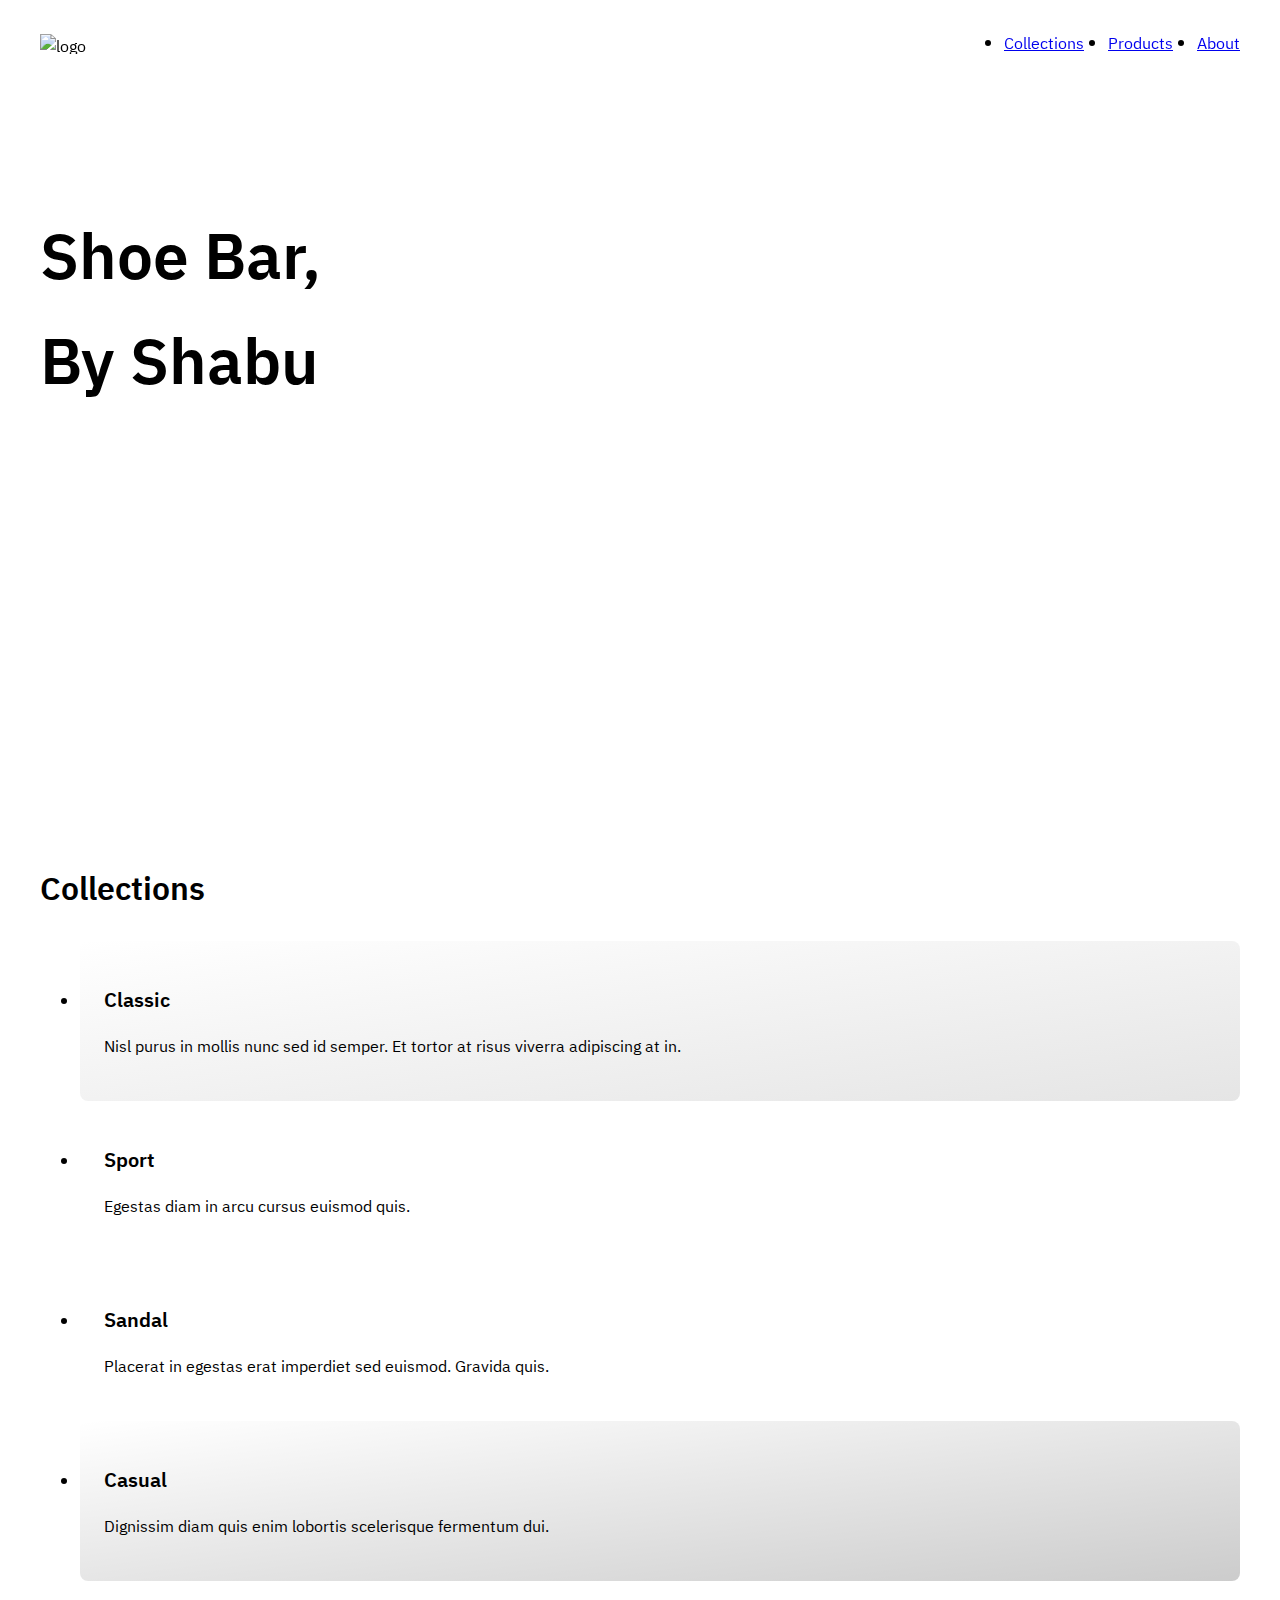
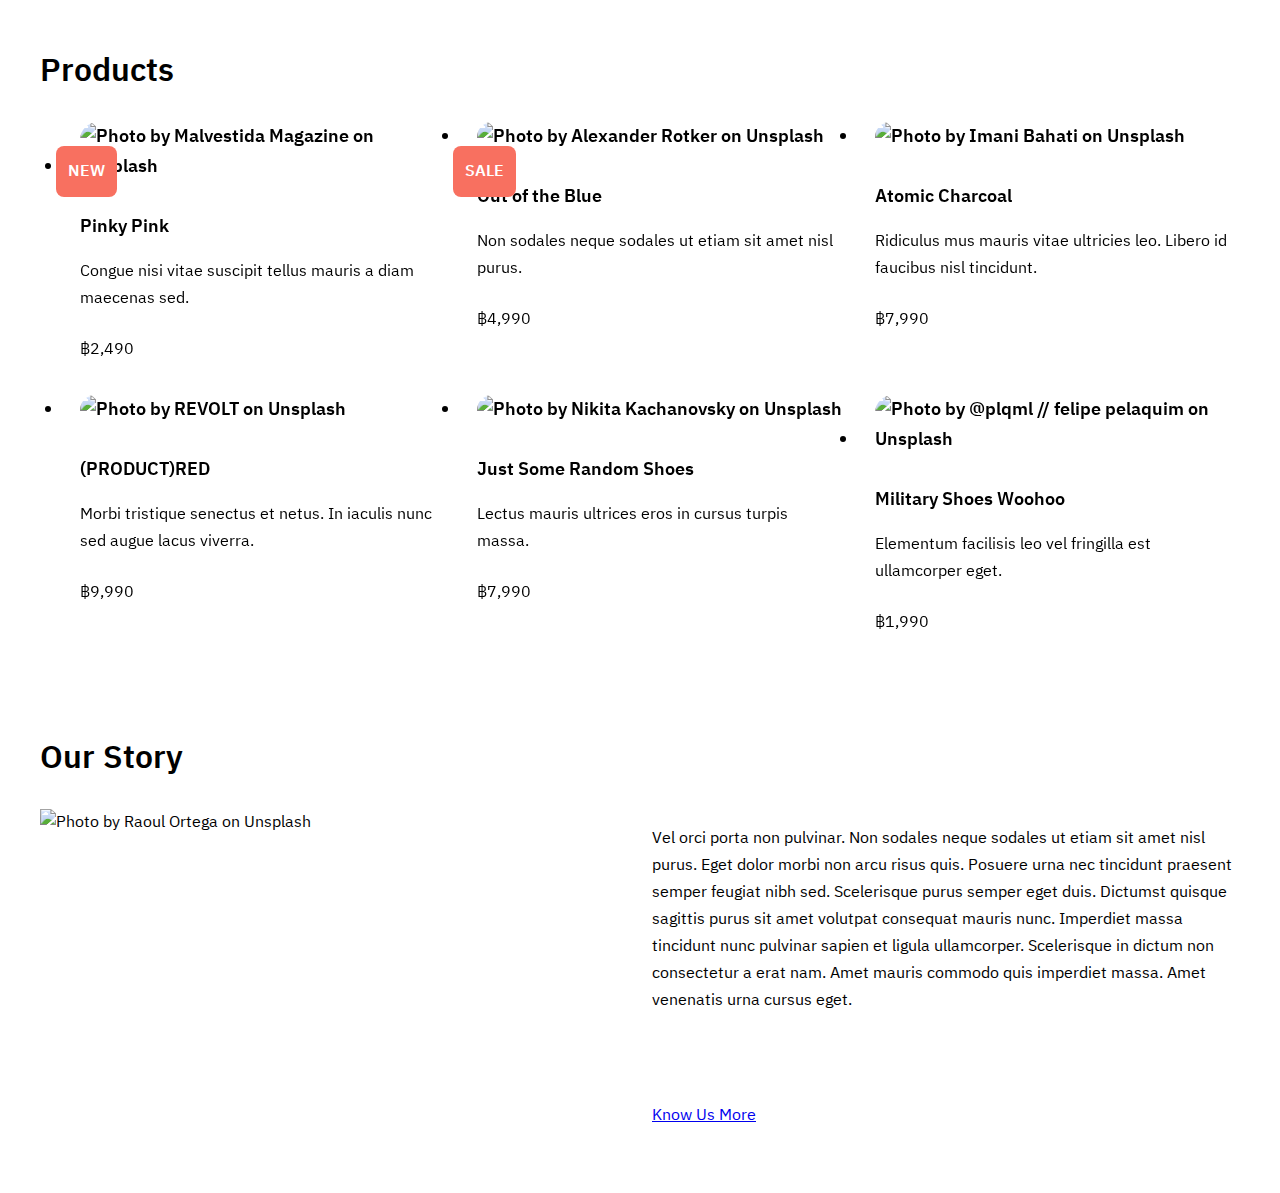
==== my-store/index.html @ 364e6154 "Add new & sale label and menu bar" ====
<!DOCTYPE html>
<html>
  <head>
    <meta name="viewport" content="width=device-width, initial-scale=1.0" />
    <title>Shoe Bar</title>
    <link rel="stylesheet" href="https://unpkg.com/reset-css@5.0.1/reset.css" />
    <link rel="preconnect" href="https://fonts.googleapis.com" />
    <link rel="preconnect" href="https://fonts.gstatic.com" crossorigin />
    <link href="https://fonts.googleapis.com/css2?family=IBM+Plex+Sans+Thai+Looped:wght@100;200;300;400;500;600;700&display=swap" rel="stylesheet" />
    <link rel="stylesheet" href="css/main.css" />
  </head>
  <body>
    <header class="menu-bar container">
      <img src="./images/logo.png" alt="logo" class="logo" />
      <nav class="nav-menu">
        <ul class="nav-list">
          <li class="nav-item"><a href="/" class="nav-link">Collections</a></li>
          <li class="nav-item"><a href="/" class="nav-link">Products</a></li>
          <li class="nav-item"><a href="/" class="nav-link">About</a></li>
        </ul>
      </nav>
    </header>

    <main>
      <!-- Hero Section -->
      <section class="hero-section section">
        <h1 class="hero-title container">
          Shoe Bar,<br />
          By Shabu 
        </h1>
      </section>

      <!-- Collection Section-->
      <section class="section container">
        <h2 class="section-title">Collections</h2>
        <ul class="collection-list">
          <li class="collection-item collection-item-one">
            <h3 class="collection-item-title">Classic</h3>
            <p>
              Nisl purus in mollis nunc sed id semper. Et tortor at risus
              viverra adipiscing at in.
            </p>
          </li>
          <li class="collection-item collection-item-two">
            <h3 class="collection-item-title">Sport</h3>
            <p>Egestas diam in arcu cursus euismod quis.</p>
          </li>
          <li class="collection-item collection-item-three">
            <h3 class="collection-item-title">Sandal</h3>
            <p>Placerat in egestas erat imperdiet sed euismod. Gravida quis.</p>
          </li>
          <li class="collection-item collection-item-four">
            <h3 class="collection-item-title">Casual</h3>
            <p>Dignissim diam quis enim lobortis scelerisque fermentum dui.</p>
          </li>
        </ul>
      </section>

      <!-- Product Section -->
      <section class="section container">
        <h2 class="section-title">Products</h2>
        <ul class="product-list">
          <li class="product-item">
            <img
              src="./images/pinky-pink.jpg"
              alt="Photo by Malvestida Magazine on Unsplash"
              class="product-item-image"
            />
            <div class="product-label">NEW</div>
            <h3 class="product-item-title">Pinky Pink</h3>
            <p>Congue nisi vitae suscipit tellus mauris a diam maecenas sed.</p>
            <p class="price">฿2,490</p>
          </li>
          <li class="product-item">
            <img
              src="./images/out-of-the-blue.jpg"
              alt="Photo by Alexander Rotker on Unsplash"
              class="product-item-image "
            />
            <div class="product-label">SALE</div>
            <h3 class="product-item-title">Out of the Blue</h3>
            <p>Non sodales neque sodales ut etiam sit amet nisl purus.</p>
            <p class="price">฿4,990</p>
          </li>
          <li class="product-item">
            <img
              src="./images/atomic-charcoal.jpg"
              alt="Photo by Imani Bahati on Unsplash"
              class="product-item-image"
            />
            <h3 class="product-item-title">Atomic Charcoal</h3>
            <p>
              Ridiculus mus mauris vitae ultricies leo. Libero id faucibus nisl
              tincidunt.
            </p>
            <p class="price">฿7,990</p>
          </li>
          <li class="product-item">
            <img
              src="./images/product-red.jpg"
              alt="Photo by REVOLT on Unsplash"
              class="product-item-image"
            />
            <h3 class="product-item-title">(PRODUCT)RED</h3>
            <p>
              Morbi tristique senectus et netus. In iaculis nunc sed augue lacus
              viverra.
            </p>
            <p class="price">฿9,990</p>
          </li>
          <li class="product-item">
            <img
              src="./images/random-shoes.jpg"
              alt="Photo by Nikita Kachanovsky on Unsplash"
              class="product-item-image"
            />
            <h3 class="product-item-title">Just Some Random Shoes</h3>
            <p>Lectus mauris ultrices eros in cursus turpis massa.</p>
            <p class="price">฿7,990</p>
          </li>
          <li class="product-item">
            <img
              src="./images/military-shoes.jpg"
              alt="Photo by @plqml // felipe pelaquim on Unsplash"
              class="product-item-image"
            />
            <h3 class="product-item-title">Military Shoes Woohoo</h3>
            <p>Elementum facilisis leo vel fringilla est ullamcorper eget.</p>
            <p class="price">฿1,990</p>
          </li>
        </ul>
      </section>

      <!-- About Section -->
      <section class="section container">
        <h2 class="section-title">Our Story</h2>
        <div class="about-content">
          <img src="./images/our-story.jpg" alt="Photo by Raoul Ortega on Unsplash" class="about-image" />
          <div class="about-info">
  
            <p class="about-description">
              Vel orci porta non pulvinar. Non sodales neque sodales ut etiam sit
              amet nisl purus. Eget dolor morbi non arcu risus quis. Posuere urna
              nec tincidunt praesent semper feugiat nibh sed. Scelerisque purus
              semper eget duis. Dictumst quisque sagittis purus sit amet volutpat
              consequat mauris nunc. Imperdiet massa tincidunt nunc pulvinar
              sapien et ligula ullamcorper. Scelerisque in dictum non consectetur
              a erat nam. Amet mauris commodo quis imperdiet massa. Amet venenatis
              urna cursus eget.
            </p>
            <a href="/" class="button">Know Us More</a>
          </div>
        </div>
      </section>
    </main>
  </body>
</html>
---- my-store/css/main.css ----
/*---- Common ----*/
.container {
  width: 100%;
  max-width: 1200px;
  margin: 0px auto;
}

.section {
  margin-bottom: 64px;
}

body {
  font-family: IBM Plex Sans Thai Looped;
}

.section-title {
  font-size: 32px;
  font-weight: 600;
  margin-bottom: 24px;
}

/*---- Menu ----*/
.logo {
  height: 20px;
}

.menu-bar {
  height: 72px;
  display: flex;
  justify-content: space-between;
  align-items: center;
  position: sticky;
  top: 0px;
  left: 0px;
}

.nav-list {
  display: flex;
}

.nav-item {
  margin-left: 24px;
}

/*---- Hero Section ----*/
.hero-section {
  background-image: url('../images/hero-background.jpg'); /* Photo by Nicholas Kampouris on Unsplash */
  background-size: cover;
  background-position: center center;
  height: 720px;
}

.hero-title {
  font-size: 64px;
  font-weight: 600;
  padding-top: 128px;
}

/*---- Collection Section ----*/
.collection-item {
  background-size: cover;
  background-position: 50% 82%;
  padding: 24px;
  border-radius: 8px; 
}

.collection-item-title {
  font-size: 20px;
  font-weight: 600;
  margin-bottom: 12px;
}

.collection-item-one {
  background-image: linear-gradient(to bottom right, rgba(255, 255, 255, 0.9), rgba(0, 0, 0, 0.1)),
    url('../images/classic-collection.jpg'); /* Photo by NordWood Themes on Unsplash */
}

.collection-item-two {
  background-image: linear-gradient(
      to bottom right,
      rgba(255, 255, 255, 0.6),
      rgba(255, 255, 255, 0.2)
    ),
    url('../images/sport-collection.jpg'); /* Photo by Tom Radetzki on Unsplash */
}

.collection-item-three {
  background-image: linear-gradient(
      to bottom right,
      rgba(255, 255, 255, 0.6),
      rgba(255, 255, 255, 0.3)
    ),
    url('../images/sandal-collection.jpg'); /* Photo by Andy Garza on Unsplash */
}

.collection-item-four {
  background-image: linear-gradient(to bottom right, rgba(255, 255, 255, 0), rgba(0, 0, 0, 0.2)),
    url('../images/casual-collection.jpg'); /* Photo by Trendest Studio on Unsplash */
}

/*---- Product Section ----*/
.product-item {
  box-sizing: border;
  width: calc(100%/3 - 32px);
  margin-bottom: 16px;
  padding: 0px 16px;
  position: relative;
}


.product-item-image {
  width: 100%;
  height: 250px;
  object-fit: cover;
  font-size: 18px;
  font-weight: 600;
  border-radius: 18px;
  margin-bottom: 12px;
}

.product-item-title {
  font-size: 18px;
  font-weight: 600;
  margin-bottom: 8px;
}

.price {
  margin-top: 24px;
}

.product-list {
  display: flex;
  flex-wrap: wrap;
  margin-left: -16px;
  margin-right: -16px;
}

.product-label {
  background-color: #f87060;
  color: white;
  font-weight: 600;
  border-radius: 8px;
  padding: 12px;
  width: fit-content;
  position: absolute;
  top: 24px;
  left: -8px;
}

/*---- About Section ----*/
.about-content {
  display: flex;
}

.about-info {
  width: 50%;
  display: flex;
  flex-direction: column;
  justify-content: space-between;
}

.about-image {
  width: 50%;
  height: 320px;
  object-fit: cover;
  margin-right: 24px;
}
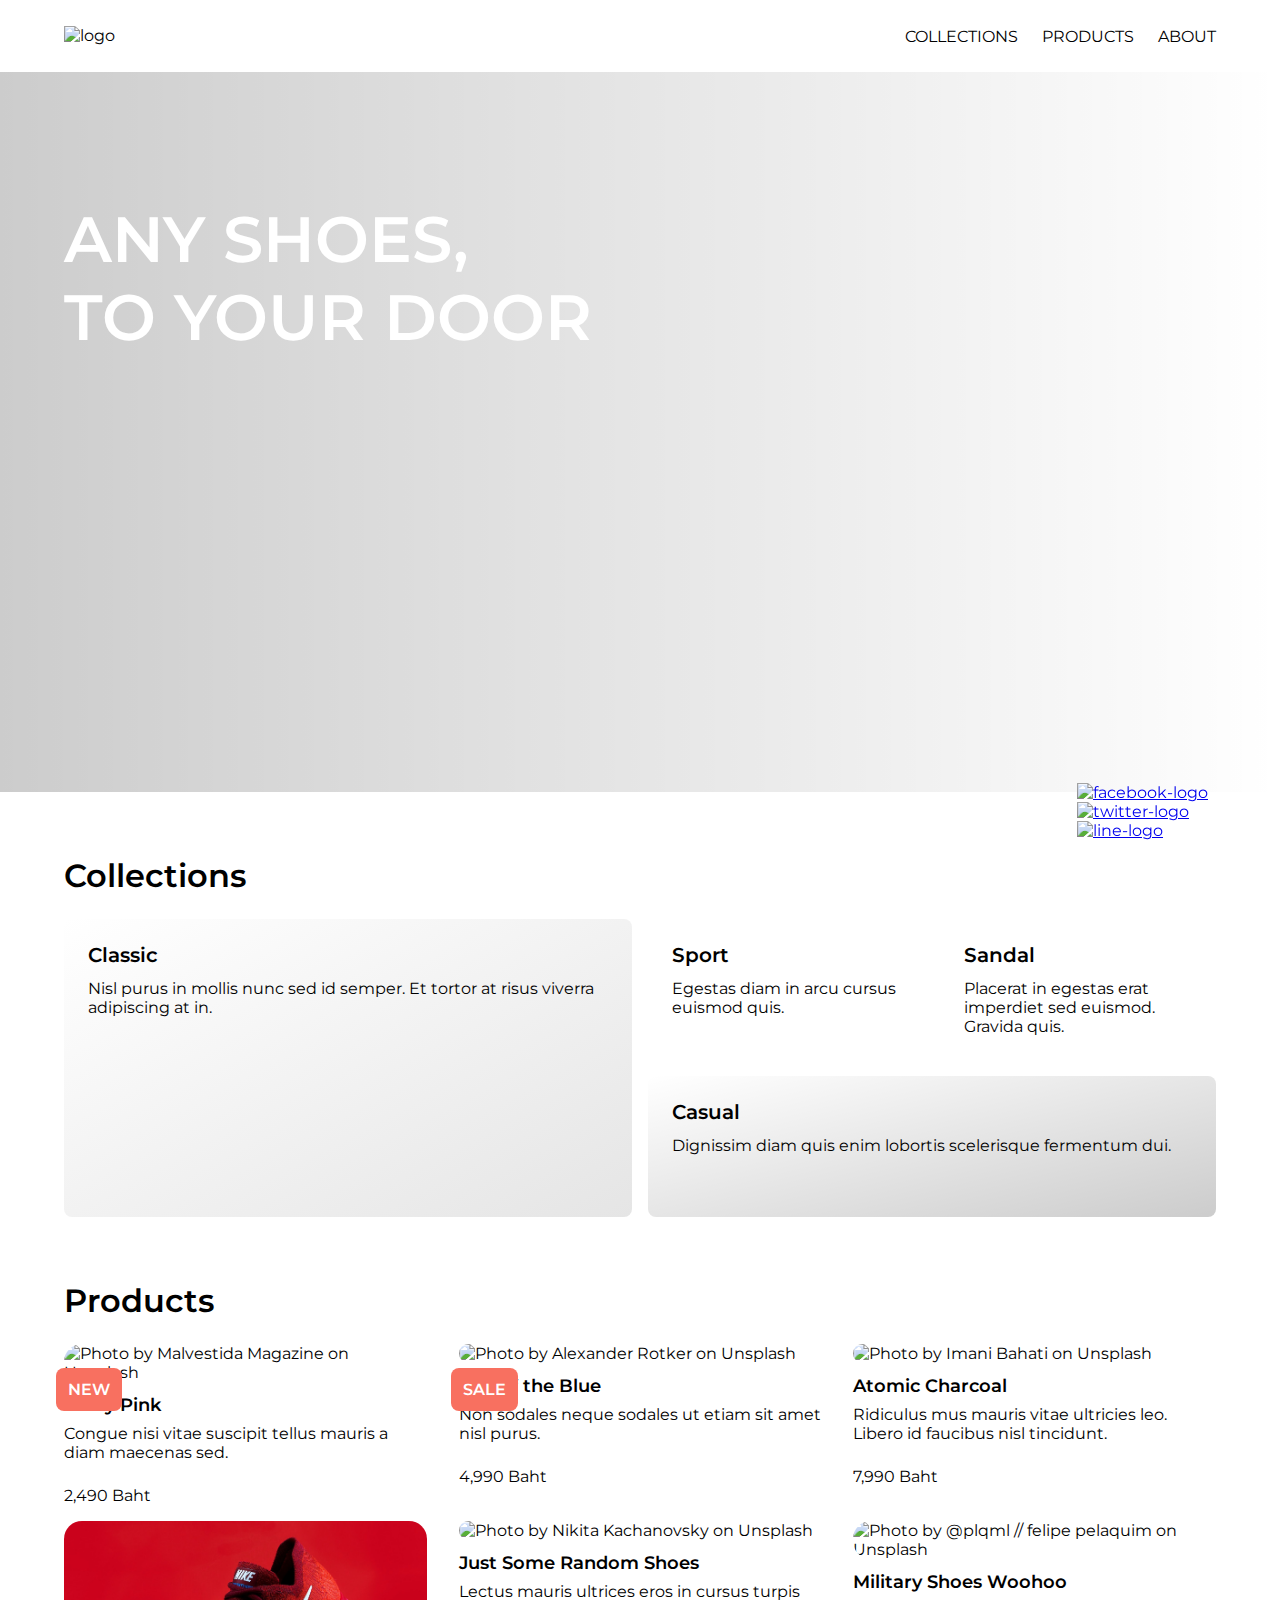
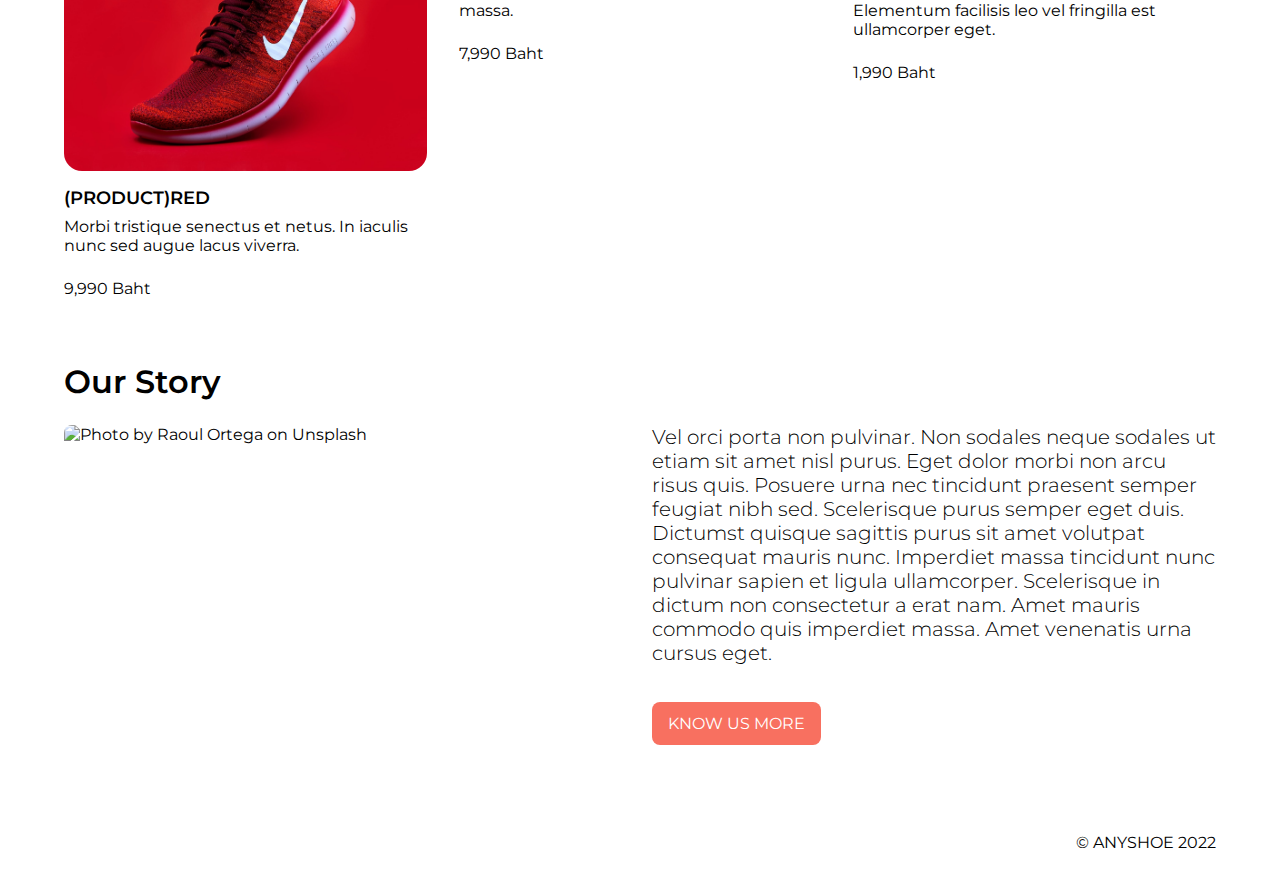
==== commit 34cbfd61: "Update my-store" ====
--- a/my-store/index.html
+++ b/my-store/index.html
@@ -2,31 +2,33 @@
 <html>
   <head>
     <meta name="viewport" content="width=device-width, initial-scale=1.0" />
-    <title>Shoe Bar</title>
-    <link rel="stylesheet" href="https://unpkg.com/reset-css@5.0.1/reset.css" />
-    <link rel="preconnect" href="https://fonts.googleapis.com" />
-    <link rel="preconnect" href="https://fonts.gstatic.com" crossorigin />
-    <link href="https://fonts.googleapis.com/css2?family=IBM+Plex+Sans+Thai+Looped:wght@100;200;300;400;500;600;700&display=swap" rel="stylesheet" />
+    <title>My Store</title>
+    <link rel="stylesheet" href="css/reset.css" />
+    <link rel="preconnect" href="https://fonts.googleapis.com">
+    <link rel="preconnect" href="https://fonts.gstatic.com" crossorigin>
+    <link href="https://fonts.googleapis.com/css2?family=Montserrat:wght@300;400;500;600&display=swap" rel="stylesheet">
     <link rel="stylesheet" href="css/main.css" />
   </head>
   <body>
-    <header class="menu-bar container">
-      <img src="./images/logo.png" alt="logo" class="logo" />
-      <nav class="nav-menu">
-        <ul class="nav-list">
-          <li class="nav-item"><a href="/" class="nav-link">Collections</a></li>
-          <li class="nav-item"><a href="/" class="nav-link">Products</a></li>
-          <li class="nav-item"><a href="/" class="nav-link">About</a></li>
-        </ul>
-      </nav>
+    <header class="menu-bar-wrapper">
+      <div class="menu-bar container">
+        <img src="./images/logo.png" alt="logo" class="logo" />
+        <nav class="nav-menu">
+          <ul class="nav-list">
+            <li class="nav-item"><a href="/" class="nav-link">Collections</a></li>
+            <li class="nav-item"><a href="/" class="nav-link">Products</a></li>
+            <li class="nav-item"><a href="/" class="nav-link">About</a></li>
+          </ul>
+        </nav>
+      </div>
     </header>
 
     <main>
       <!-- Hero Section -->
       <section class="hero-section section">
         <h1 class="hero-title container">
-          Shoe Bar,<br />
-          By Shabu 
+          Any Shoes,<br />
+          To Your Door
         </h1>
       </section>
 
@@ -34,22 +36,22 @@
       <section class="section container">
         <h2 class="section-title">Collections</h2>
         <ul class="collection-list">
-          <li class="collection-item collection-item-one">
+          <li class="collection-item collection-item-one hover-elevate">
             <h3 class="collection-item-title">Classic</h3>
             <p>
               Nisl purus in mollis nunc sed id semper. Et tortor at risus
               viverra adipiscing at in.
             </p>
           </li>
-          <li class="collection-item collection-item-two">
+          <li class="collection-item collection-item-two hover-elevate">
             <h3 class="collection-item-title">Sport</h3>
             <p>Egestas diam in arcu cursus euismod quis.</p>
           </li>
-          <li class="collection-item collection-item-three">
+          <li class="collection-item collection-item-three hover-elevate">
             <h3 class="collection-item-title">Sandal</h3>
             <p>Placerat in egestas erat imperdiet sed euismod. Gravida quis.</p>
           </li>
-          <li class="collection-item collection-item-four">
+          <li class="collection-item collection-item-four hover-elevate">
             <h3 class="collection-item-title">Casual</h3>
             <p>Dignissim diam quis enim lobortis scelerisque fermentum dui.</p>
           </li>
@@ -69,18 +71,18 @@
             <div class="product-label">NEW</div>
             <h3 class="product-item-title">Pinky Pink</h3>
             <p>Congue nisi vitae suscipit tellus mauris a diam maecenas sed.</p>
-            <p class="price">฿2,490</p>
+            <p class="price">2,490</p>
           </li>
           <li class="product-item">
             <img
               src="./images/out-of-the-blue.jpg"
               alt="Photo by Alexander Rotker on Unsplash"
-              class="product-item-image "
+              class="product-item-image"
             />
             <div class="product-label">SALE</div>
             <h3 class="product-item-title">Out of the Blue</h3>
             <p>Non sodales neque sodales ut etiam sit amet nisl purus.</p>
-            <p class="price">฿4,990</p>
+            <p class="price">4,990</p>
           </li>
           <li class="product-item">
             <img
@@ -93,11 +95,16 @@
               Ridiculus mus mauris vitae ultricies leo. Libero id faucibus nisl
               tincidunt.
             </p>
-            <p class="price">฿7,990</p>
-          </li>
-          <li class="product-item">
-            <img
-              src="./images/product-red.jpg"
+            <p class="price">7,990</p>
+          </li>
+          <li class="product-item">
+            <img
+              srcset="
+              ./images/product-red-1x.jpg 1x
+              ./images/product-red-2x.jpg 2x
+              ./images/product-red-3x.jpg 3x
+              "
+              src="./images/product-red-3x.jpg"
               alt="Photo by REVOLT on Unsplash"
               class="product-item-image"
             />
@@ -106,7 +113,7 @@
               Morbi tristique senectus et netus. In iaculis nunc sed augue lacus
               viverra.
             </p>
-            <p class="price">฿9,990</p>
+            <p class="price">9,990</p>
           </li>
           <li class="product-item">
             <img
@@ -116,7 +123,7 @@
             />
             <h3 class="product-item-title">Just Some Random Shoes</h3>
             <p>Lectus mauris ultrices eros in cursus turpis massa.</p>
-            <p class="price">฿7,990</p>
+            <p class="price">7,990</p>
           </li>
           <li class="product-item">
             <img
@@ -126,7 +133,7 @@
             />
             <h3 class="product-item-title">Military Shoes Woohoo</h3>
             <p>Elementum facilisis leo vel fringilla est ullamcorper eget.</p>
-            <p class="price">฿1,990</p>
+            <p class="price">1,990</p>
           </li>
         </ul>
       </section>
@@ -135,9 +142,12 @@
       <section class="section container">
         <h2 class="section-title">Our Story</h2>
         <div class="about-content">
-          <img src="./images/our-story.jpg" alt="Photo by Raoul Ortega on Unsplash" class="about-image" />
+          <img
+            src="./images/our-story.jpg"
+            alt="Photo by Raoul Ortega on Unsplash"
+            class="about-image"
+          />
           <div class="about-info">
-  
             <p class="about-description">
               Vel orci porta non pulvinar. Non sodales neque sodales ut etiam sit
               amet nisl purus. Eget dolor morbi non arcu risus quis. Posuere urna
@@ -148,10 +158,47 @@
               a erat nam. Amet mauris commodo quis imperdiet massa. Amet venenatis
               urna cursus eget.
             </p>
-            <a href="/" class="button">Know Us More</a>
+            <a href="about.html" class="button">Know Us More</a>
           </div>
         </div>
       </section>
+
+      <!-- Social List -->
+      <ul class="social-list">
+        <li class="social-item">
+          <a href="/">
+            <img
+              src="images/social-logo/facebook-logo.svg"
+              alt="facebook-logo"
+              class="social-logo"
+            />
+          </a>
+        </li>
+        <li class="social-item">
+          <a href="/">
+            <img
+              src="images/social-logo/twitter-logo.svg"
+              alt="twitter-logo"
+              class="social-logo"
+            />
+          </a>
+        </li>
+        <li class="social-item">
+          <a href="/">
+            <img
+              src="images/social-logo/line-logo.svg"
+              alt="line-logo"
+              class="social-logo"
+            />
+          </a>
+        </li>
+      </ul>
     </main>
+
+    <footer class="footer container">
+      © ANYSHOE 2022
+    </footer>
+
+
   </body>
 </html>
--- a/my-store/css/main.css
+++ b/my-store/css/main.css
@@ -1,16 +1,42 @@
 /*---- Common ----*/
+body {
+  font-family: "Montserrat", sans-serif;
+}
+
+.button {
+  display: block;
+  background-color: #f87060;
+  color: white;
+  text-transform: uppercase;
+  width: fit-content;
+  padding: 12px 16px;
+  text-decoration: none;
+  border-radius: 8px;
+}
+
+.button:hover {
+  opacity: 0.6;
+}
+
+.button:active {
+  opacity: 0.9;
+}
+
 .container {
   width: 100%;
   max-width: 1200px;
   margin: 0px auto;
+  padding: 0px 24px;
+}
+
+@media screen and (max-width: 512px) {
+  .container {
+    padding: 0px 12px;
+  }
 }
 
 .section {
   margin-bottom: 64px;
-}
-
-body {
-  font-family: IBM Plex Sans Thai Looped;
 }
 
 .section-title {
@@ -29,22 +55,53 @@
   display: flex;
   justify-content: space-between;
   align-items: center;
+}
+
+@media screen and (max-width: 768px) {
+  .menu-bar {
+    height: 96px;
+    flex-direction: column;
+    justify-content: space-evenly;
+  }
+}
+
+.menu-bar-wrapper {
   position: sticky;
-  top: 0px;
-  left: 0px;
+  top: 0;
+  z-index: 99;
+  background-color: white;
+}
+
+.nav-link {
+  text-decoration: none;
+  text-transform: uppercase;
+  color: black;
+}
+
+.nav-link:active {
+  opacity: 0.5;
+}
+
+.nav-link:hover {
+  color: #f87060;
 }
 
 .nav-list {
   display: flex;
 }
 
-.nav-item {
+.nav-item:not(:first-child) {
   margin-left: 24px;
 }
 
 /*---- Hero Section ----*/
 .hero-section {
-  background-image: url('../images/hero-background.jpg'); /* Photo by Nicholas Kampouris on Unsplash */
+  background-image: linear-gradient(
+      to right,
+      rgba(0, 0, 0, 0.2),
+      rgba(0, 0, 0, 0)
+    ),
+    url("../images/hero-background.jpg"); /* Photo by Nicholas Kampouris on Unsplash */
   background-size: cover;
   background-position: center center;
   height: 720px;
@@ -54,14 +111,33 @@
   font-size: 64px;
   font-weight: 600;
   padding-top: 128px;
+  color: white;
+  text-transform: uppercase;
+}
+
+@media screen and (max-width: 512px) {
+  .hero-title {
+    font-size: 48px;
+  }
 }
 
 /*---- Collection Section ----*/
+.collection-list {
+  display: grid;
+  grid-template-columns: 1fr 1fr 1fr 1fr;
+  grid-template-rows: 1fr 1fr;
+  grid-template-areas:
+    "first first second third"
+    "first first fourth fourth";
+  row-gap: 16px;
+  column-gap: 16px;
+}
+
 .collection-item {
   background-size: cover;
   background-position: 50% 82%;
   padding: 24px;
-  border-radius: 8px; 
+  border-radius: 8px;
 }
 
 .collection-item-title {
@@ -71,70 +147,66 @@
 }
 
 .collection-item-one {
-  background-image: linear-gradient(to bottom right, rgba(255, 255, 255, 0.9), rgba(0, 0, 0, 0.1)),
-    url('../images/classic-collection.jpg'); /* Photo by NordWood Themes on Unsplash */
+  grid-area: first;
+  background-image: linear-gradient(
+      to bottom right,
+      rgba(255, 255, 255, 0.9),
+      rgba(0, 0, 0, 0.1)
+    ),
+    url("../images/classic-collection.jpg"); /* Photo by NordWood Themes on Unsplash */
 }
 
 .collection-item-two {
+  grid-area: second;
   background-image: linear-gradient(
       to bottom right,
       rgba(255, 255, 255, 0.6),
       rgba(255, 255, 255, 0.2)
     ),
-    url('../images/sport-collection.jpg'); /* Photo by Tom Radetzki on Unsplash */
+    url("../images/sport-collection.jpg"); /* Photo by Tom Radetzki on Unsplash */
 }
 
 .collection-item-three {
+  grid-area: third;
   background-image: linear-gradient(
       to bottom right,
       rgba(255, 255, 255, 0.6),
       rgba(255, 255, 255, 0.3)
     ),
-    url('../images/sandal-collection.jpg'); /* Photo by Andy Garza on Unsplash */
+    url("../images/sandal-collection.jpg"); /* Photo by Andy Garza on Unsplash */
 }
 
 .collection-item-four {
-  background-image: linear-gradient(to bottom right, rgba(255, 255, 255, 0), rgba(0, 0, 0, 0.2)),
-    url('../images/casual-collection.jpg'); /* Photo by Trendest Studio on Unsplash */
+  grid-area: fourth;
+  background-image: linear-gradient(
+      to bottom right,
+      rgba(255, 255, 255, 0),
+      rgba(0, 0, 0, 0.2)
+    ),
+    url("../images/casual-collection.jpg"); /* Photo by Trendest Studio on Unsplash */
+}
+
+@media screen and (max-width: 768px) {
+  .collection-list {
+    grid-template-areas:
+      "first first second second"
+      "third third fourth fourth";
+  }
+}
+
+@media screen and (max-width: 512px) {
+  .collection-list {
+    grid-template-columns: 1fr;
+    grid-template-rows: 1fr 1fr 1fr 1fr;
+    grid-template-areas:
+      "first"
+      "second"
+      "third"
+      "fourth";
+  }
 }
 
 /*---- Product Section ----*/
-.product-item {
-  box-sizing: border;
-  width: calc(100%/3 - 32px);
-  margin-bottom: 16px;
-  padding: 0px 16px;
-  position: relative;
-}
-
-
-.product-item-image {
-  width: 100%;
-  height: 250px;
-  object-fit: cover;
-  font-size: 18px;
-  font-weight: 600;
-  border-radius: 18px;
-  margin-bottom: 12px;
-}
-
-.product-item-title {
-  font-size: 18px;
-  font-weight: 600;
-  margin-bottom: 8px;
-}
-
-.price {
-  margin-top: 24px;
-}
-
-.product-list {
-  display: flex;
-  flex-wrap: wrap;
-  margin-left: -16px;
-  margin-right: -16px;
-}
-
 .product-label {
   background-color: #f87060;
   color: white;
@@ -147,21 +219,145 @@
   left: -8px;
 }
 
+.product-list {
+  display: grid;
+  grid-template-columns: 1fr 1fr 1fr;
+  row-gap: 16px;
+  column-gap: 32px;
+}
+
+@media screen and (max-width: 768px) {
+  .product-list {
+    grid-template-columns: 1fr 1fr;
+  }
+}
+
+@media screen and (max-width: 512px) {
+  .product-list {
+    grid-template-columns: 1fr;
+  }
+}
+
+.product-item {
+  width: 100%;
+  position: relative;
+}
+
+.product-item-image {
+  width: 100%;
+  height: 250px;
+  border-radius: 18px;
+  object-fit: cover;
+  margin-bottom: 12px;
+}
+
+.product-item-title {
+  font-size: 18px;
+  font-weight: 600;
+  margin-bottom: 8px;
+}
+
+.price {
+  margin-top: 24px;
+}
+
+.price::after {
+  content: " Baht";
+}
+
 /*---- About Section ----*/
 .about-content {
   display: flex;
 }
 
-.about-info {
-  width: 50%;
-  display: flex;
-  flex-direction: column;
-  justify-content: space-between;
+.about-description {
+  font-size: 20px;
+  font-weight: 300;
 }
 
 .about-image {
   width: 50%;
   height: 320px;
+  border-radius: 8px;
   object-fit: cover;
   margin-right: 24px;
-}+}
+
+.about-info {
+  width: 50%;
+  display: flex;
+  flex-direction: column;
+  justify-content: space-between;
+}
+
+@media screen and (max-width: 768px) {
+  .about-content {
+    flex-direction: column;
+  }
+
+  .about-image {
+    width: 100%;
+    margin-bottom: 24px;
+    margin-right: 0px;
+  }
+
+  .about-info {
+    width: 100%;
+  }
+
+  .about-description {
+    margin-bottom: 24px;
+  }
+}
+
+/* Social List */
+.social-list {
+  position: fixed;
+  right: 72px;
+  bottom: 60px;
+}
+
+.social-logo {
+  width: 60px;
+}
+
+@media screen and (max-width: 768px) {
+  .social-list {
+    display: none;
+  }
+}
+
+/* Effect */
+
+.hover-elevate {
+  transition: box-shadow 0.1s ease-out 0s, transform 0.1s ease-out 0s;
+  cursor: pointer;
+}
+
+.hover-elevate:hover {
+  box-shadow: rgba(32, 32, 32, 0.05) 0px 16px 16px 0px,
+    rgba(42, 42, 42, 0.05) 0px 8px 8px 0px,
+    rgba(49, 49, 49, 0.05) 0px 4px 4px 0px,
+    rgba(45, 45, 45, 0.05) 0px 2px 2px 0px,
+    rgba(35, 35, 35, 0.05) 0px 64px 64px 0px,
+    rgba(49, 49, 49, 0.05) 0px 32px 32px 0px;
+  transform: translate(-10px);
+}
+
+.hover-elevate:active {
+  box-shadow: none;
+}
+
+/* Footer */
+.footer {
+  display: flex;
+  justify-content: flex-end;
+  padding-top: 24px;
+  padding-bottom: 24px;
+}
+
+@media screen and (max-width: 512px) {
+  .footer {
+    justify-content: center;
+  }
+}
